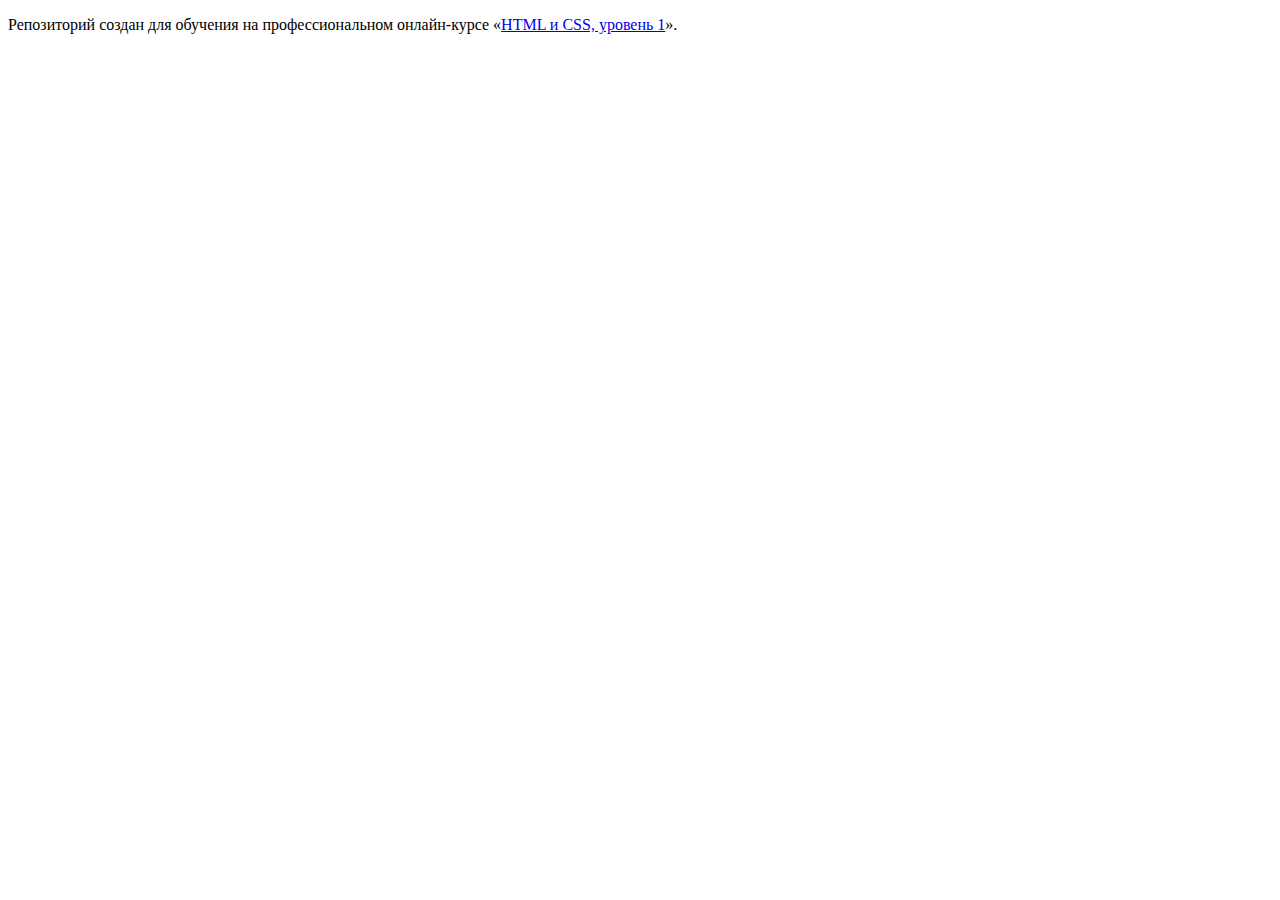
==== index.html @ a73b5fe9 ":hatching_chick:" ====
<!DOCTYPE html>
<html lang="ru">
  <head>
    <meta charset="utf-8">
    <title>HTML Academy: Седона</title>
  </head>
  <body>

    <p>Репозиторий создан для обучения на профессиональном онлайн‑курсе «<a href="https://htmlacademy.ru/intensive/htmlcss">HTML и CSS, уровень 1</a>».</p>

  </body>
</html>
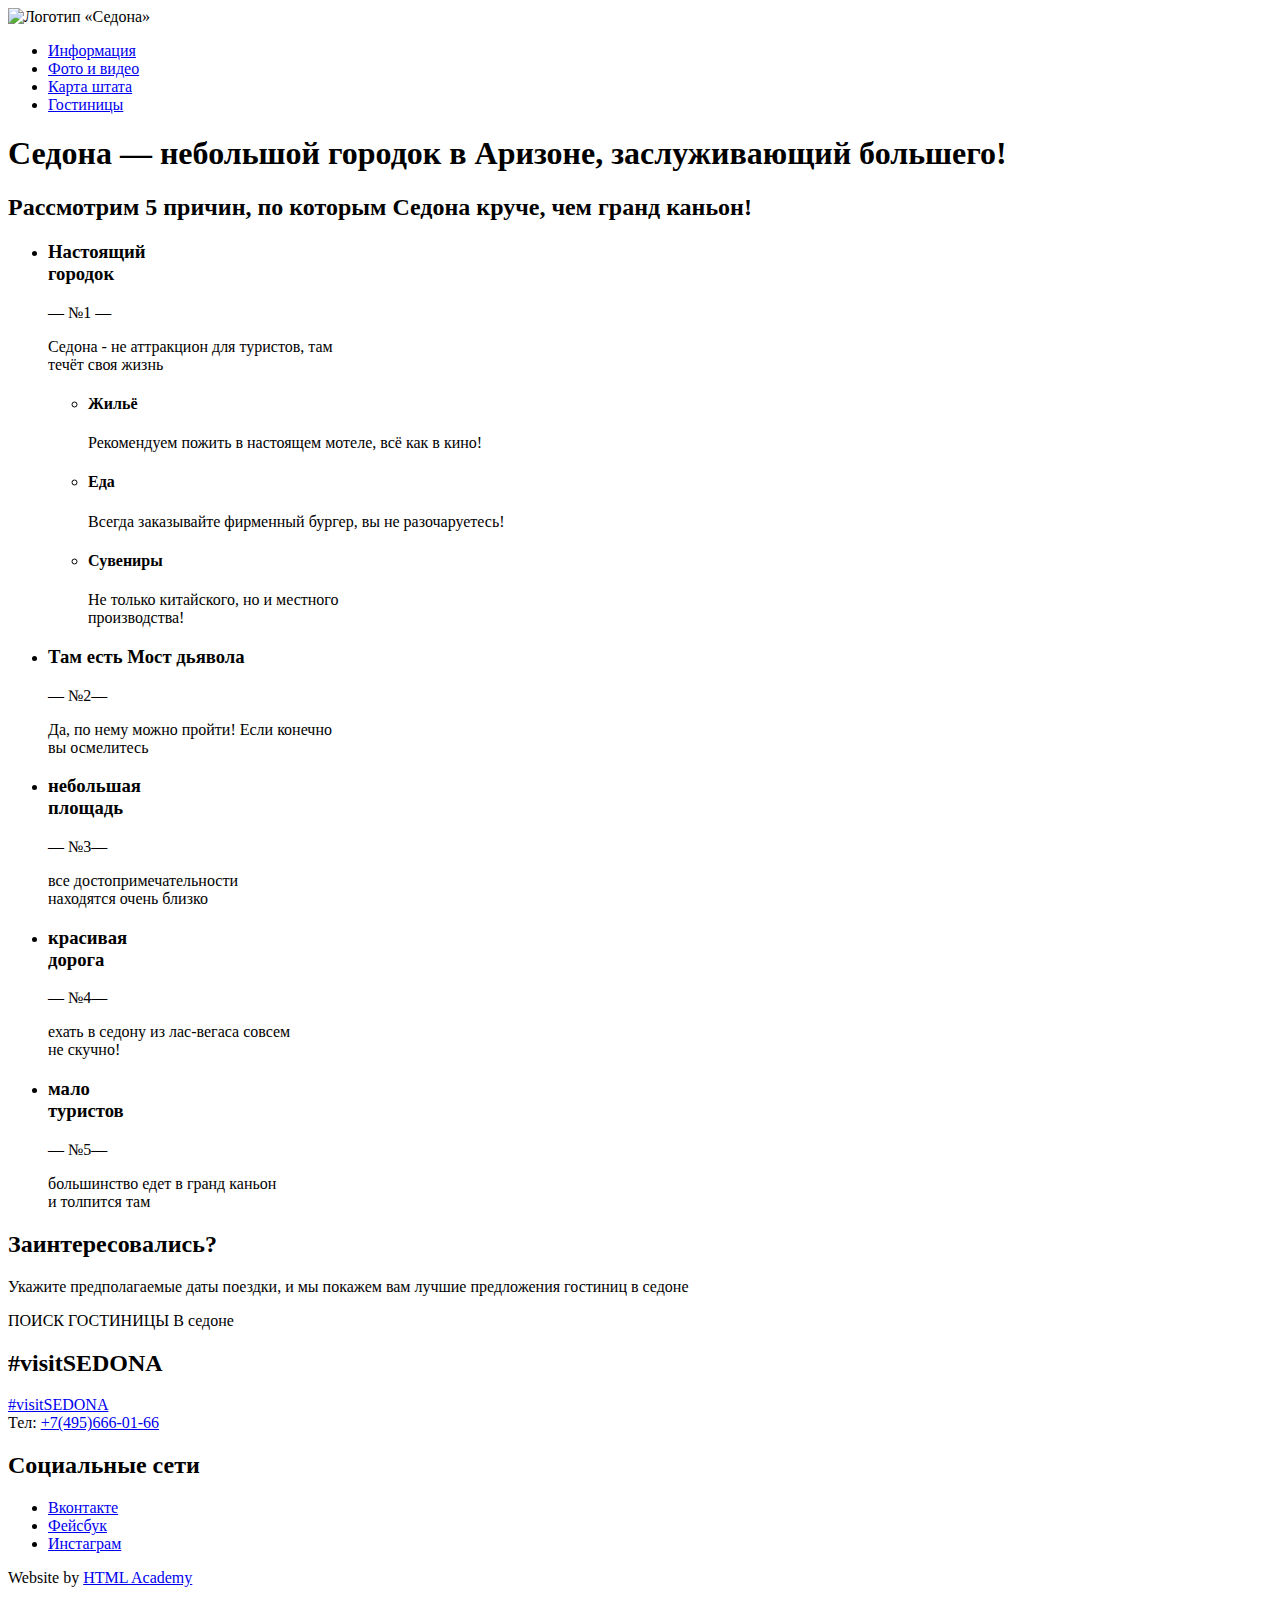
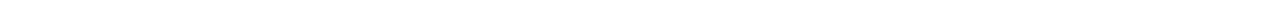
==== commit 46a2add8: "Update index.html" ====
--- a/index.html
+++ b/index.html
@@ -4,9 +4,113 @@
     <meta charset="utf-8">
     <title>HTML Academy: Седона</title>
   </head>
-  <body>
+<body>
 
-    <p>Репозиторий создан для обучения на профессиональном онлайн‑курсе «<a href="https://htmlacademy.ru/intensive/htmlcss">HTML и CSS, уровень 1</a>».</p>
+<header>
+  <nav>
+    <a>
+      <img src="https://via.placeholder.com/150x100" alt="Логотип «Седона»">
+    </a>
+    <ul>
+      <li><a href="blank.html">Информация</a></li>
+      <li><a href="blank.html">Фото и видео</a></li>
+      <li><a href="price.html">Карта штата</a></li>
+      <li><a href="catalog.html">Гостиницы</a></li>
+    </ul>
+  </nav>
+</header>
+<main>
 
-  </body>
+  <h1>Седона — небольшой городок в Аризоне, заслуживающий большего!</h1>
+
+  <section>
+    <h2>Рассмотрим 5 причин, по которым Седона круче, чем гранд каньон!</h2>
+    <ul>
+      <li>
+        <h3>Настоящий<br>
+          городок</h3>
+          <p>— №1 —</p>  
+        <p>Седона - не аттракцион для туристов, там<br>
+          течёт своя жизнь</p>
+          <section>
+            <ul>
+              <li>
+                <h4>Жильё</h4>
+                <p>Рекомендуем пожить в настоящем мотеле, всё как в кино!</p>
+              </li>
+              <li>
+                <h4>Еда</h4>
+                <p>Всегда заказывайте фирменный бургер, вы не разочаруетесь!</p>
+              </li>
+              <li>
+                <h4>Сувениры</h4>
+                <p>Не только китайского, но и местного<br>
+                  производства!</p>
+              </li>
+            </ul>
+      </li>
+      <li>
+        <h3>Там есть Мост дьявола</h3>
+        <p>— №2—</p>
+        <p>Да, по нему можно пройти! Если конечно<br>
+          вы осмелитесь</p>
+      </li>      
+      <li>
+        <h3>небольшая<br>
+          площадь</h3>
+        <p>— №3—</p>
+        <p>все достопримечательности<br>
+          находятся очень близко</p>
+      </li>       
+      <li>
+        <h3>красивая<br>
+          дорога</h3>
+        <p>— №4—</p>
+        <p>ехать в седону из лас-вегаса совсем<br>
+          не скучно!</p>
+      </li>
+      <li>
+        <h3>мало<br>
+          туристов</h3>
+        <p>— №5—</p>
+        <p>большинство едет в гранд каньон<br>
+          и толпится там</p>
+      </li> 
+    </ul>
+  </section>
+  <section>
+    <h2>Заинтересовались?</h2>
+    <p>Укажите предполагаемые даты поездки, и мы покажем вам лучшие предложения гостиниц в седоне</p>
+    <p>ПОИСК ГОСТИНИЦЫ В седоне</p>
+    <!-- Здесь будет форма записи -->
+  </section>
+</main>
+<footer>
+    <section>
+      <h2>#visitSEDONA</h2>
+      <p>
+        <a href="blank.html">#visitSEDONA</a><br>
+        Тел: <a href="ТЕЛ: +7(495)666-01-66">+7(495)666-01-66</a>
+      </p>
+    </section>
+    <section>
+      <h2>Социальные сети</h2>
+      <ul>
+        <li>
+          <a href="#">Вконтакте</a>
+        </li>
+        <li>
+          <a href="#">Фейсбук</a>
+        </li>
+        <li>
+          <a href="#">Инстаграм</a>
+        </li>
+      </ul>
+    </section>
+    <p>
+      Website by
+      <a href="https://htmlacademy.ru">HTML Academy</a>
+    </p>
+  </footer>
+</body>
 </html>
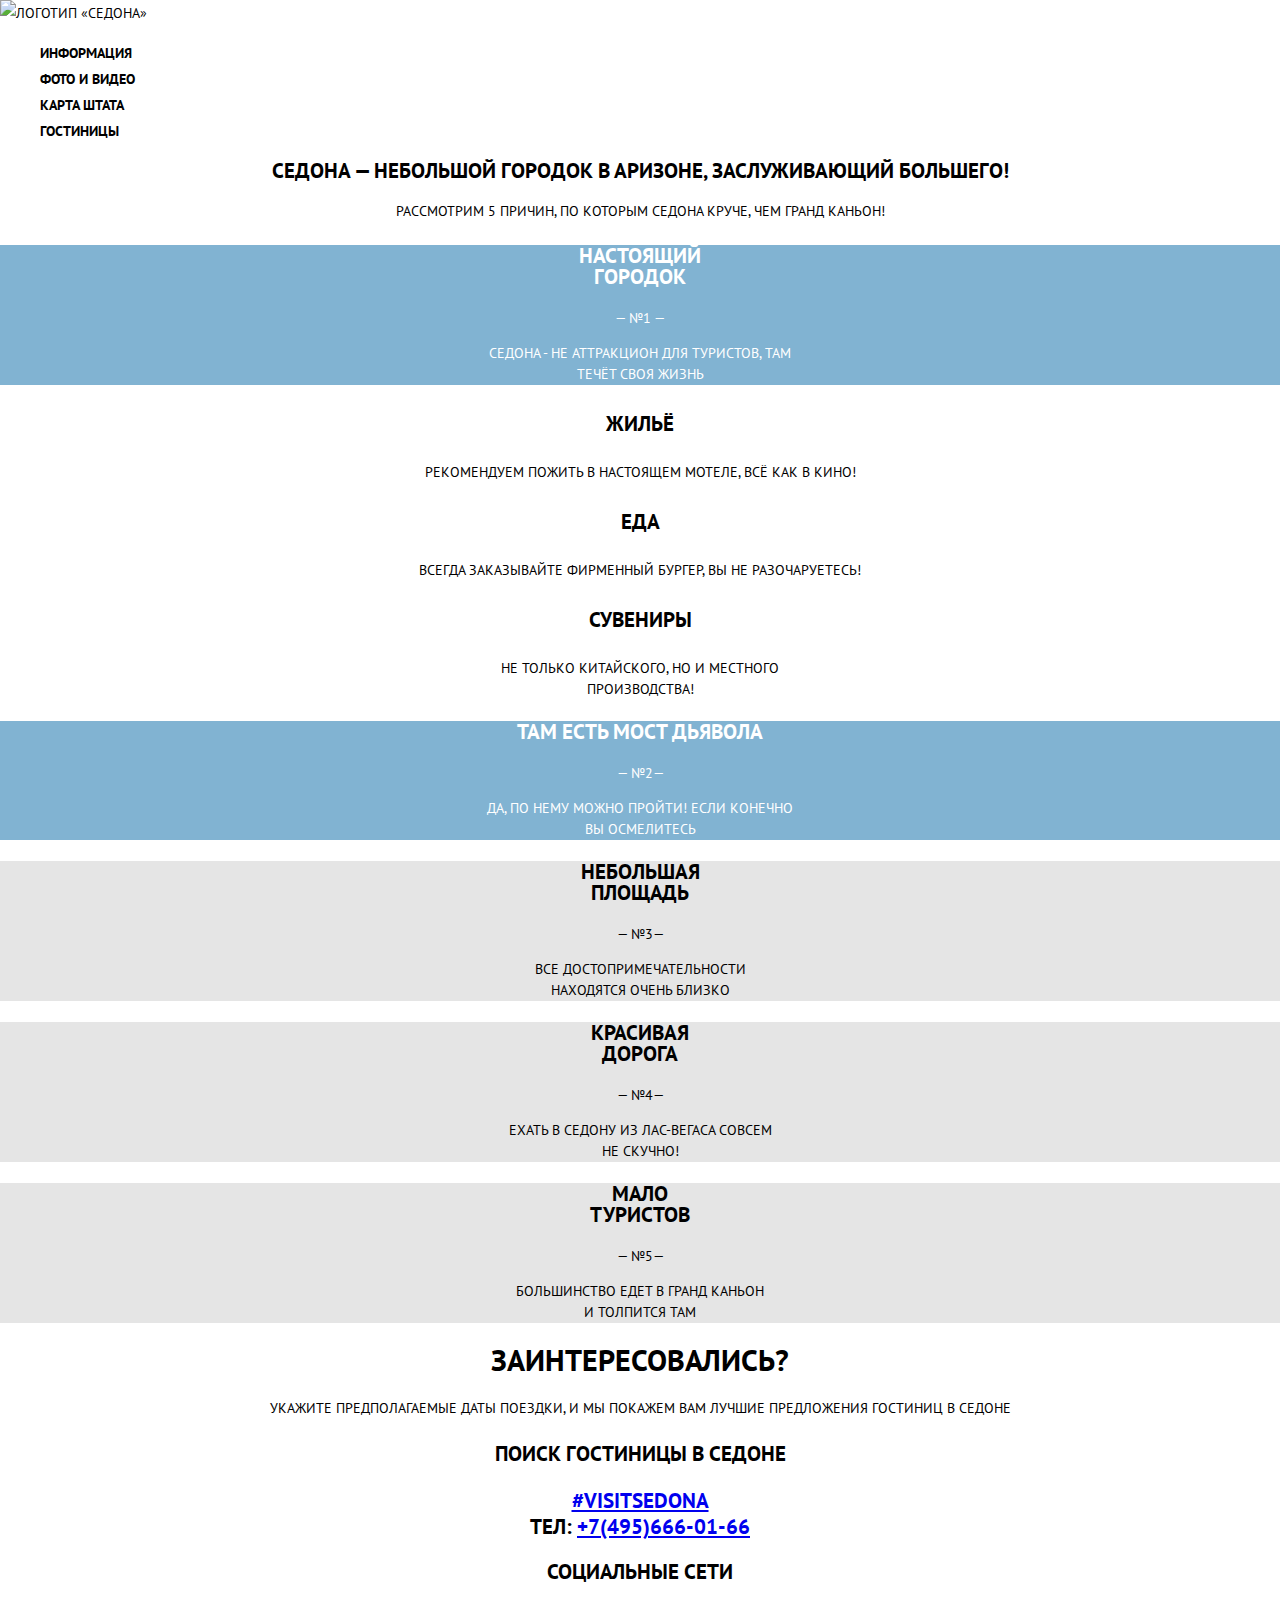
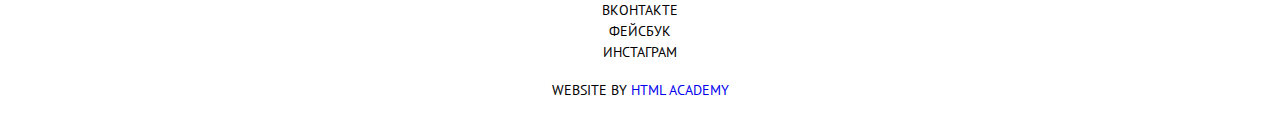
==== commit 8e58c57e: "Update index.html" ====
--- a/index.html
+++ b/index.html
@@ -1,115 +1,118 @@
 <!DOCTYPE html>
-<html lang="ru">
+<html class="page" lang="ru">
   <head>
     <meta charset="utf-8">
     <title>HTML Academy: Седона</title>
+    <link href="https://fonts.googleapis.com/css2?family=PT+Sans:wght@400;700&display=swap" rel="stylesheet">
+    <link href="css/normalize.css" rel="stylesheet">
+    <link href="css/style.css" rel="stylesheet">
   </head>
-<body>
+<body class="page-body">
 
-<header>
-  <nav>
-    <a>
+<header class="main-header">
+  <nav class="main-navigation">
+    <a class="main-header-logo">
       <img src="https://via.placeholder.com/150x100" alt="Логотип «Седона»">
     </a>
-    <ul>
-      <li><a href="blank.html">Информация</a></li>
-      <li><a href="blank.html">Фото и видео</a></li>
-      <li><a href="price.html">Карта штата</a></li>
-      <li><a href="catalog.html">Гостиницы</a></li>
+    <ul class="site-navigation">
+      <li><a href="#">Информация</a></li>
+      <li><a href="#">Фото и видео</a></li>
+      <li><a href="#">Карта штата</a></li>
+      <li><a href="hotels.html">Гостиницы</a></li>
     </ul>
   </nav>
 </header>
-<main>
-
-  <h1>Седона — небольшой городок в Аризоне, заслуживающий большего!</h1>
-
-  <section>
-    <h2>Рассмотрим 5 причин, по которым Седона круче, чем гранд каньон!</h2>
-    <ul>
-      <li>
-        <h3>Настоящий<br>
-          городок</h3>
-          <p>— №1 —</p>  
-        <p>Седона - не аттракцион для туристов, там<br>
-          течёт своя жизнь</p>
-          <section>
-            <ul>
-              <li>
-                <h4>Жильё</h4>
-                <p>Рекомендуем пожить в настоящем мотеле, всё как в кино!</p>
-              </li>
-              <li>
-                <h4>Еда</h4>
-                <p>Всегда заказывайте фирменный бургер, вы не разочаруетесь!</p>
-              </li>
-              <li>
-                <h4>Сувениры</h4>
-                <p>Не только китайского, но и местного<br>
-                  производства!</p>
-              </li>
-            </ul>
+<main class="container">
+  <h1 class="page-title">Седона — небольшой городок в Аризоне, заслуживающий большего!</h1>
+  <section class="features">
+    <p class="page-description">Рассмотрим 5 причин, по которым Седона круче, чем гранд каньон!</p>
+    <ul class="feature-list">
+      <li class="feature-item">
+        <div class="feature-highlight">
+          <h3 class="feature-title">Настоящий<br>
+            городок</h3>
+          <p class="feature-number">— №1 —</p>  
+          <p class="feature-description">Седона - не аттракцион для туристов, там<br>течёт своя жизнь</p>
+        </div>
+        <section>
+          <ul class="feature-list">
+            <li class="feature-item">
+              <h4 class="feature-title">Жильё</h4>
+              <p class="feature-description">Рекомендуем пожить в настоящем мотеле, всё как в кино!</p>
+            </li>
+            <li class="feature-item">
+              <h4 class="feature-title">Еда</h4>
+              <p class="feature-description">Всегда заказывайте фирменный бургер, вы не разочаруетесь!</p>
+            </li>
+            <li class="feature-item">
+              <h4 class="feature-title">Сувениры</h4>
+              <p class="feature-description">Не только китайского, но и местного<br>производства!</p> 
+            </li>
+          </ul>
+        </section>
       </li>
-      <li>
-        <h3>Там есть Мост дьявола</h3>
-        <p>— №2—</p>
-        <p>Да, по нему можно пройти! Если конечно<br>
-          вы осмелитесь</p>
+      <li class="feature-item">
+        <div class="feature-highlight">
+          <h3 class="feature-title">Там есть Мост дьявола</h3>
+          <p class="feature-number">— №2—</p>
+          <p class="feature-description">Да, по нему можно пройти! Если конечно<br>
+            вы осмелитесь</p>
+        </div>
       </li>      
-      <li>
-        <h3>небольшая<br>
+      <li class="feature-item feature-item-gray">
+        <h3 class="feature-title">небольшая<br>
           площадь</h3>
-        <p>— №3—</p>
-        <p>все достопримечательности<br>
+        <p class="feature-number">— №3—</p>
+        <p class="feature-description">все достопримечательности<br>
           находятся очень близко</p>
       </li>       
-      <li>
-        <h3>красивая<br>
+      <li class="feature-item feature-item-gray">
+        <h3 class="feature-title">красивая<br>
           дорога</h3>
-        <p>— №4—</p>
-        <p>ехать в седону из лас-вегаса совсем<br>
+        <p class="feature-number">— №4—</p>
+        <p class="feature-description">ехать в седону из лас-вегаса совсем<br>
           не скучно!</p>
       </li>
-      <li>
-        <h3>мало<br>
+      <li class="feature-item feature-item-gray">
+        <h3 class="feature-title">мало<br>
           туристов</h3>
-        <p>— №5—</p>
-        <p>большинство едет в гранд каньон<br>
+        <p class="feature-number">— №5—</p>
+        <p class="feature-description">большинство едет в гранд каньон<br>
           и толпится там</p>
       </li> 
     </ul>
   </section>
-  <section>
-    <h2>Заинтересовались?</h2>
-    <p>Укажите предполагаемые даты поездки, и мы покажем вам лучшие предложения гостиниц в седоне</p>
-    <p>ПОИСК ГОСТИНИЦЫ В седоне</p>
+  <section class="booking-form">
+    <h2 class="form-title">Заинтересовались?</h2>
+    <p class="form-description">Укажите предполагаемые даты поездки, и мы покажем вам лучшие предложения гостиниц в седоне</p>
+    <p class="form-button">Поиск гостиницы в седоне</p>
     <!-- Здесь будет форма записи -->
   </section>
 </main>
-<footer>
-    <section>
-      <h2>#visitSEDONA</h2>
-      <p>
-        <a href="blank.html">#visitSEDONA</a><br>
-        Тел: <a href="ТЕЛ: +7(495)666-01-66">+7(495)666-01-66</a>
+<footer class="main-footer">
+    <section class="footer-contacts">
+      <p class="footer-links">
+        <a class="footer-hashtag-link" href="blank.html">#visitSEDONA</a><br>
+        Тел: <a class="footer-phone" href="ТЕЛ: +7(495)666-01-66">+7(495)666-01-66</a>
       </p>
     </section>
-    <section>
-      <h2>Социальные сети</h2>
+    <section class="footer-social">
+      <h2 class="visually-hidden">Социальные сети</h2>
       <ul>
         <li>
-          <a href="#">Вконтакте</a>
+          <a class="social-button" href="#">Вконтакте</a>
         </li>
         <li>
-          <a href="#">Фейсбук</a>
+          <a class="social-button" href="#">Фейсбук</a>
         </li>
         <li>
-          <a href="#">Инстаграм</a>
+          <a class="social-button" href="#">Инстаграм</a>
         </li>
       </ul>
     </section>
-    <p>
+    <p class="footer-copyright">
       Website by
-      <a href="https://htmlacademy.ru">HTML Academy</a>
+      <a class="button" href="https://htmlacademy.ru">HTML Academy</a>
     </p>
   </footer>
 </body>
--- a/css/style.css
+++ b/css/style.css
@@ -0,0 +1,198 @@
+/* Variables */
+
+:root {
+
+    --basic-white: #ffffff;
+    --basic-blue: #81B3D3;
+    --basic-extra-blue: #81B3D2;
+    --basic-neutral: #EEEEEE;
+    --basic-black: #000000;
+    --basic-extra-dark: #242424;
+    --basic-dark: #aba9a7;
+    --basic-neutral: #e5e5e5;
+    --basic-extra-light: #f8f5f2;
+    --basic-white: #ffffff;
+    --basic-brown: #766357;
+    --special: #663d15;  
+  }
+  
+  body {
+    min-width: 960px;
+    margin: 0;
+    padding: 0;
+    font-family: "PT Sans", Arial, sans-serif;
+    font-size: 14px;
+    line-height: 21px;
+    font-weight: 400;
+    text-transform: uppercase;
+    background-color: var(--basic-white);
+    background-image: url("../img/bg.jpg");
+    background-position: top center;
+    background-repeat: no-repeat;
+  }
+  a {
+    text-decoration: none;
+  }
+  
+  img {
+    max-width: 100%;
+    height: auto;
+  }
+  .main-navigation {
+    font-size: 14px;
+    line-height: 26px;
+    background-color: transparent;
+  }
+  
+  .main-navigation-wrapper {
+    background-color: var(--basic-white);
+  }
+  .site-navigation {
+    list-style: none;
+  }
+  .site-navigation-current a:not([href]) {
+    color: var(--basic-brown);
+  }
+   
+  
+  .site-navigation a,
+  .user-navigation a {
+    color: var(--basic-black);
+    font-size: 14px;
+    line-height: 26px;
+    font-weight: 700;
+  }
+  
+  .site-navigation a:hover,
+  .site-navigation a:focus {
+    color: var(--basic-extra-blue);
+  }
+  .page-title{
+    text-align: center;
+    font-size: 21px;
+    line-height: 26px;
+    font-weight: 700;
+  }
+  .page-description {
+    text-align: center;
+    font-size: 14px;
+    line-height: 26px;
+    font-weight: 400;
+  }
+
+  /* Features */
+  
+  .feature-list {
+    list-style: none;
+    padding: 0;
+  }
+  
+  .feature-item {
+    text-align: center;
+  }
+
+  .feature-item-gray {
+    background-color: var(--basic-neutral);
+  }
+
+  .feature-highlight {
+    background-color: var(--basic-extra-blue);
+  }
+
+  .feature-title {
+    font-size: 21px;
+    line-height: 21px;
+    font-weight: 700;
+  }
+
+  .feature-number {
+    font-size: 14px;
+    line-height: 21px;
+  }
+
+  .feature-description {
+    font-size: 14px;
+    line-height: 21px;
+  }
+
+  .feature-highlight .feature-title,
+  .feature-highlight .feature-number,
+  .feature-highlight .feature-description {
+    color: var(--basic-white);
+  }
+
+  /* Main footer */
+
+  
+  .main-footer {
+    background-color: var(--basic-white);
+    background-image: url("../img/pattern-dark.jpg");
+    background-position: 0 0;
+    background-repeat: repeat;
+  }
+  .footer-contacts a {
+    text-decoration: underline;
+  }
+  
+  .footer-contacts a:hover,
+  .footer-contacts a:focus {
+    text-decoration: none;
+  }
+  
+  
+  .footer-social {
+    text-align: center;
+    
+  }
+  
+  .footer-social ul {
+    list-style: none;
+    padding: 0;
+  }
+  .footer-copyright {
+    text-align: center;
+  }
+  .main-footer {
+    text-align: center;
+  }
+  .booking-form {
+    text-align: center;
+  }
+  .form-title {
+    font-size: 30px;
+    line-height: 24px;
+    font-weight: 700;
+  }
+  .form-description {
+    font-size: 14px;
+    line-height: 24px;
+  }
+  .form-button {
+    font-size: 21px;
+    line-height: 26px;
+    font-weight: 700;
+  }
+  .footer-links {
+    font-size: 21px;
+    line-height: 26px;
+    font-weight: 700;
+  }
+  .footer-copyright {
+    font-size: 14px;
+    line-height: 26px;
+  }
+  /* Social button */
+  
+  .social-button {
+    color: inherit;
+  }
+  
+  .social-button:hover,
+  .social-button:focus {
+    background-color: var(--basic-white);
+  }
+  .footer-copyright .button:hover,
+  .footer-copyright .button:focus {
+    color: var(--basic-black);
+    background-color: var(--basic-white);
+  }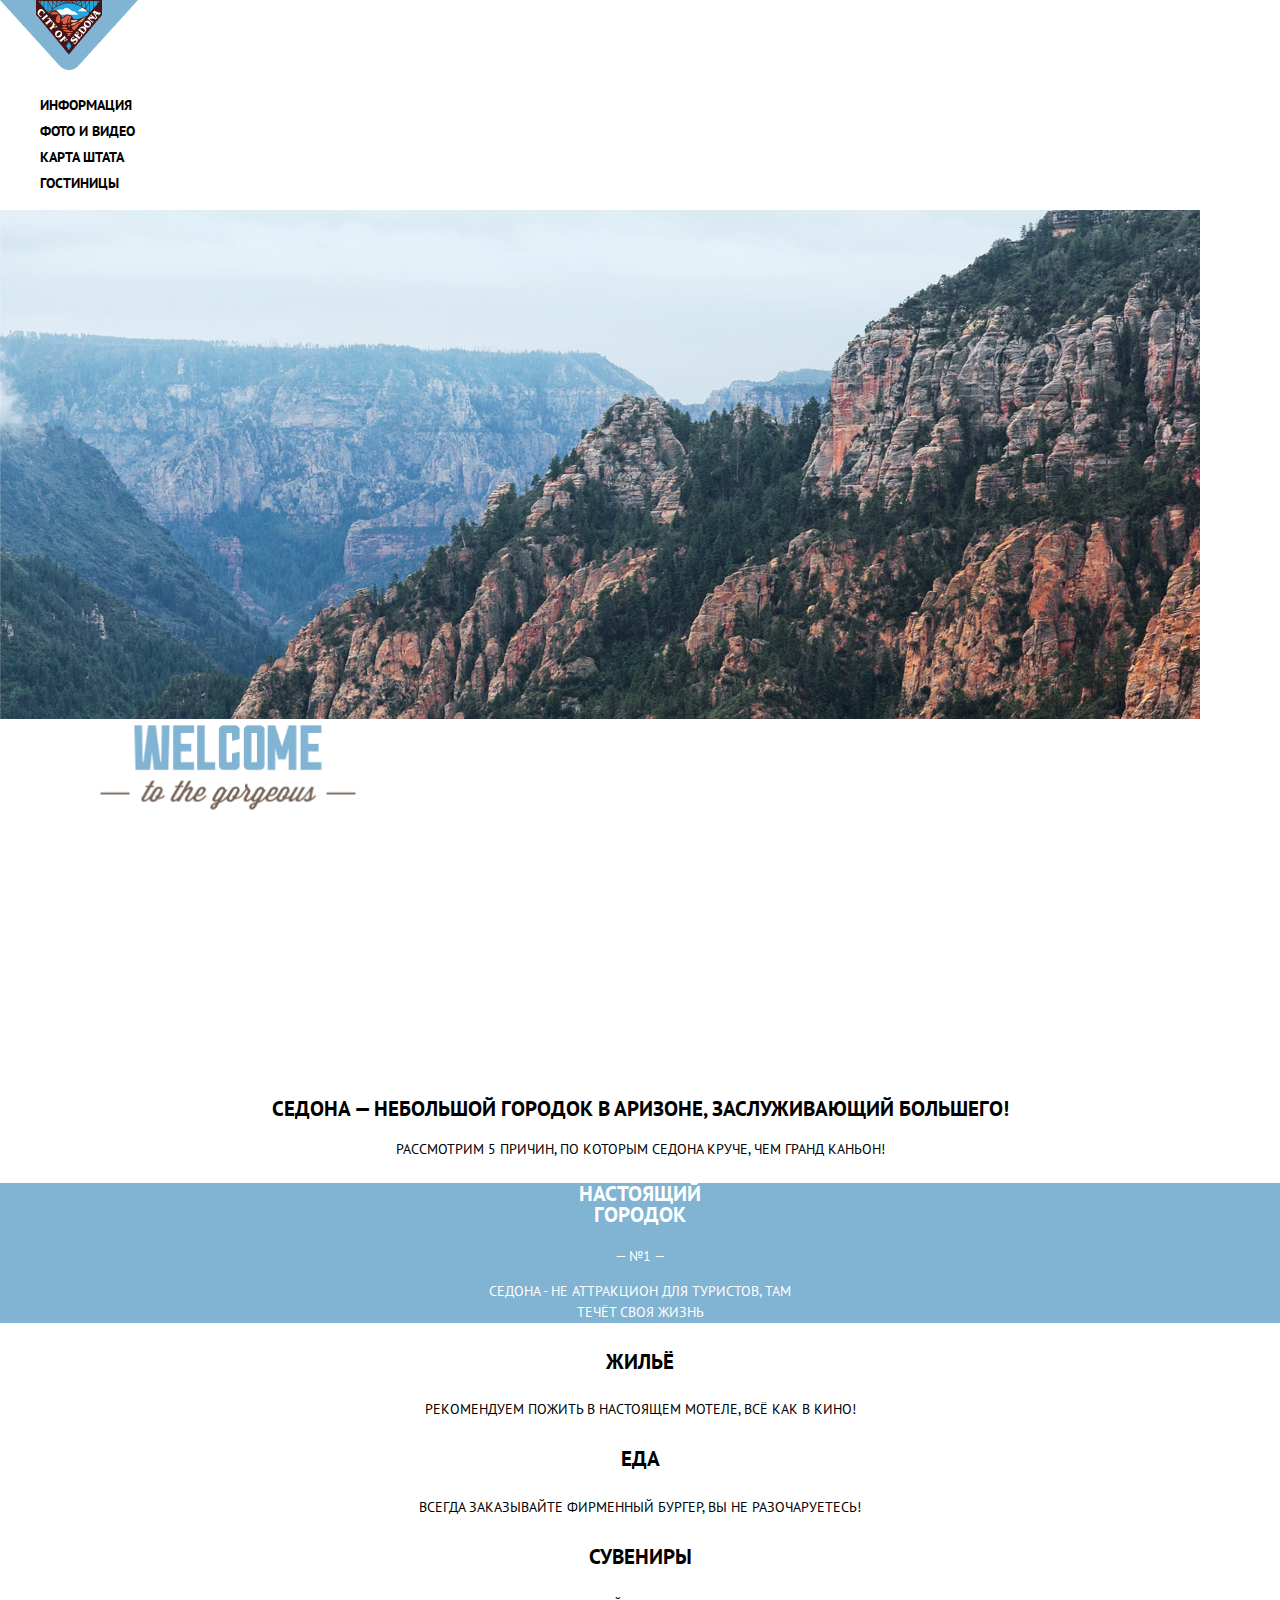
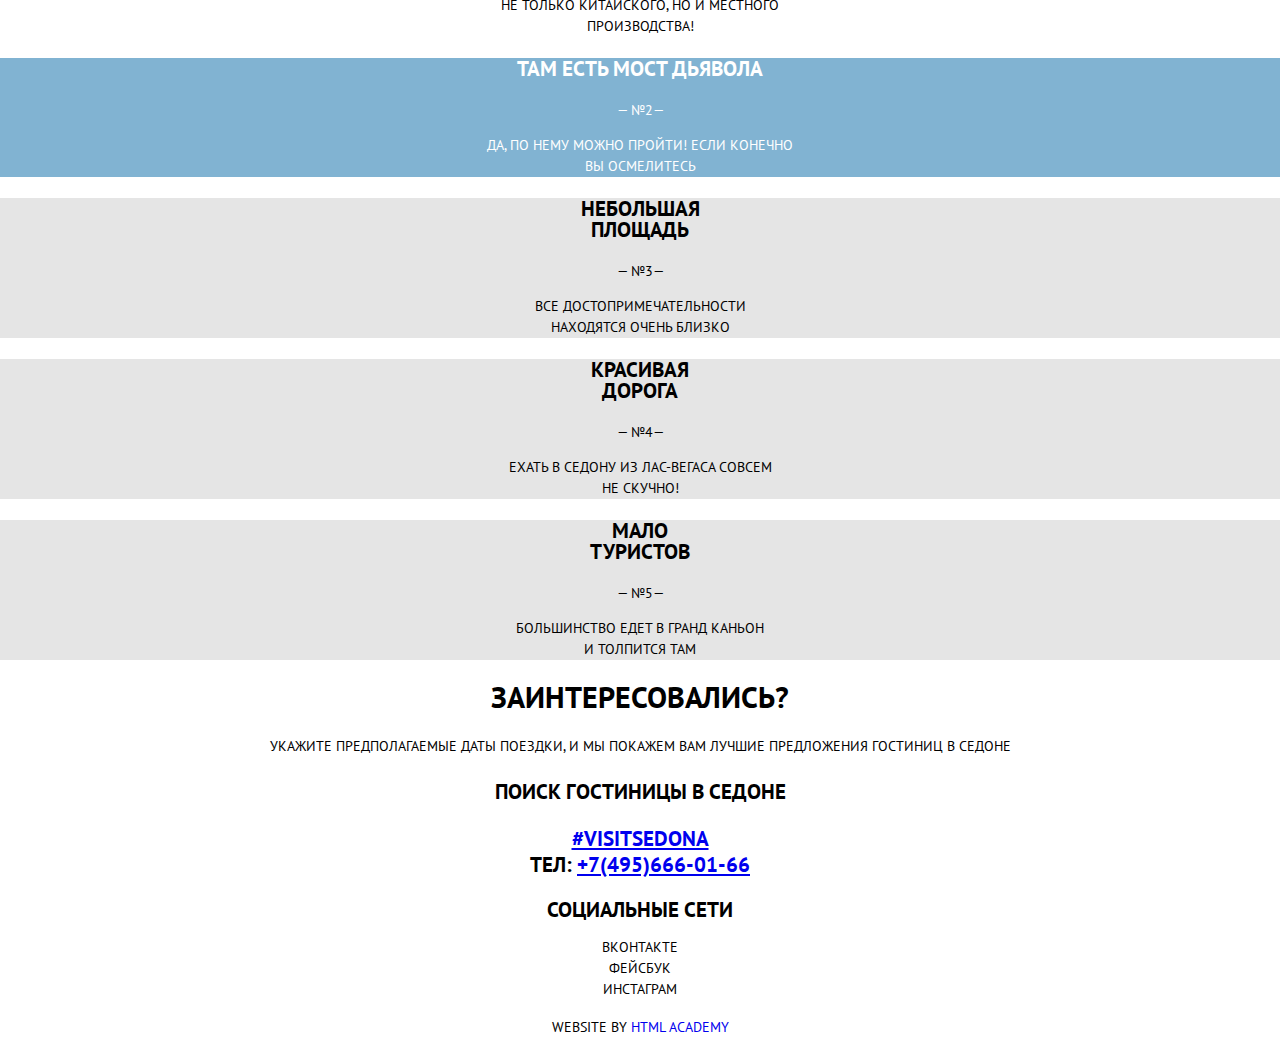
==== commit c2f0efa1: "Update index.html" ====
--- a/index.html
+++ b/index.html
@@ -12,7 +12,7 @@
 <header class="main-header">
   <nav class="main-navigation">
     <a class="main-header-logo">
-      <img src="https://via.placeholder.com/150x100" alt="Логотип «Седона»">
+      <img src="img/logo.png" width="138" height="70" alt="Логотип «Седона»">
     </a>
     <ul class="site-navigation">
       <li><a href="#">Информация</a></li>
@@ -23,6 +23,10 @@
   </nav>
 </header>
 <main class="container">
+  <p>
+    <img class="background photo" src="img/background photo.jpg" width="1200" height="509" alt="Фон">
+    <img class="welcome" src="img/welcome.png" width="456" height="350" alt="Добро пожаловать">
+  </p>
   <h1 class="page-title">Седона — небольшой городок в Аризоне, заслуживающий большего!</h1>
   <section class="features">
     <p class="page-description">Рассмотрим 5 причин, по которым Седона круче, чем гранд каньон!</p>
--- a/css/style.css
+++ b/css/style.css
@@ -13,6 +13,8 @@
     --basic-extra-light: #f8f5f2;
     --basic-white: #ffffff;
     --basic-brown: #766357;
+    --basic-extra-brown: #666666;
+    --basic-grey: #F2F2F2;
     --special: #663d15;  
   }
   
@@ -195,4 +197,43 @@
   .footer-copyright .button:focus {
     color: var(--basic-black);
     background-color: var(--basic-white);
+  }
+
+
+  /*hotels*/
+  .catalog-item {
+    font-size: 21px;
+    line-height: 26px;
+    font-weight: 700;
+  }
+  .catalog-item-kind {
+    font-size: 14px;
+    line-height: 21px;
+  }
+  .button-detail {
+    font-size: 14px;
+    line-height: 21px;
+    font-weight: 700;
+    color: var(--basic-white);
+    background-color: var(--basic-extra-blue);
+    text-transform: uppercase;
+
+  }
+  .catalog-item-price {
+    font-size: 14px;
+    line-height: 21px;
+  }
+  .button-reserve {
+    font-size: 14px;
+    line-height: 21px;
+    font-weight: 700;
+    color: var(--basic-white);
+    background-color: var(--basic-brown);
+    text-transform: uppercase;
+  }
+  .catalog-item-rating {
+    font-size: 14px;
+    line-height: 21px;
+    color: var(--basic-extra-brown);
+    background-color: var(--basic-grey);
   }